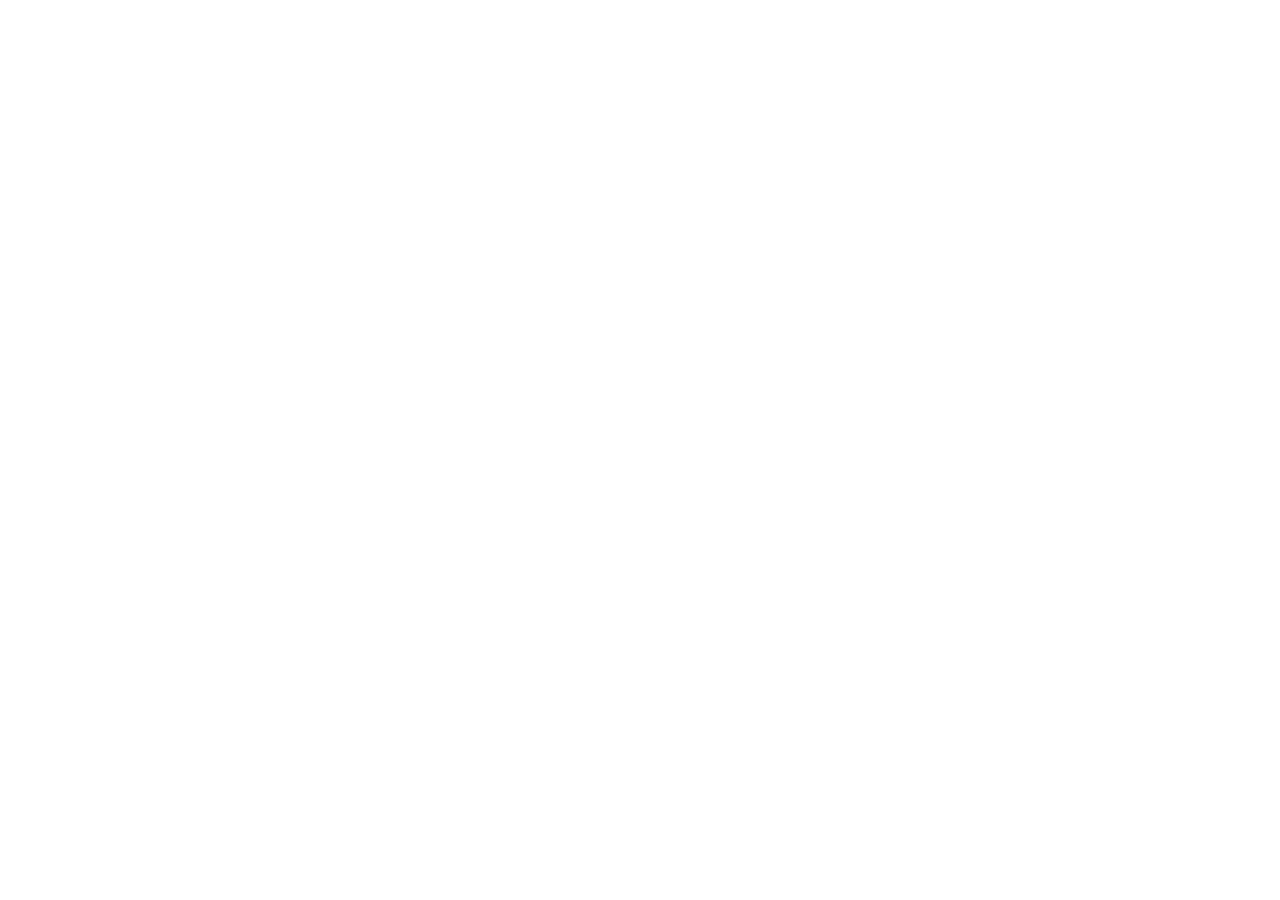
==== pages/account_page.html @ c88b32bf "init project" ====
<!DOCTYPE html>
<html lang="en">
<head>
    <meta charset="UTF-8">
    <meta name="viewport" content="width=device-width, initial-scale=1.0">
        <title>Tea Brand</title>

</head>
<body>
    
</body>
</html>
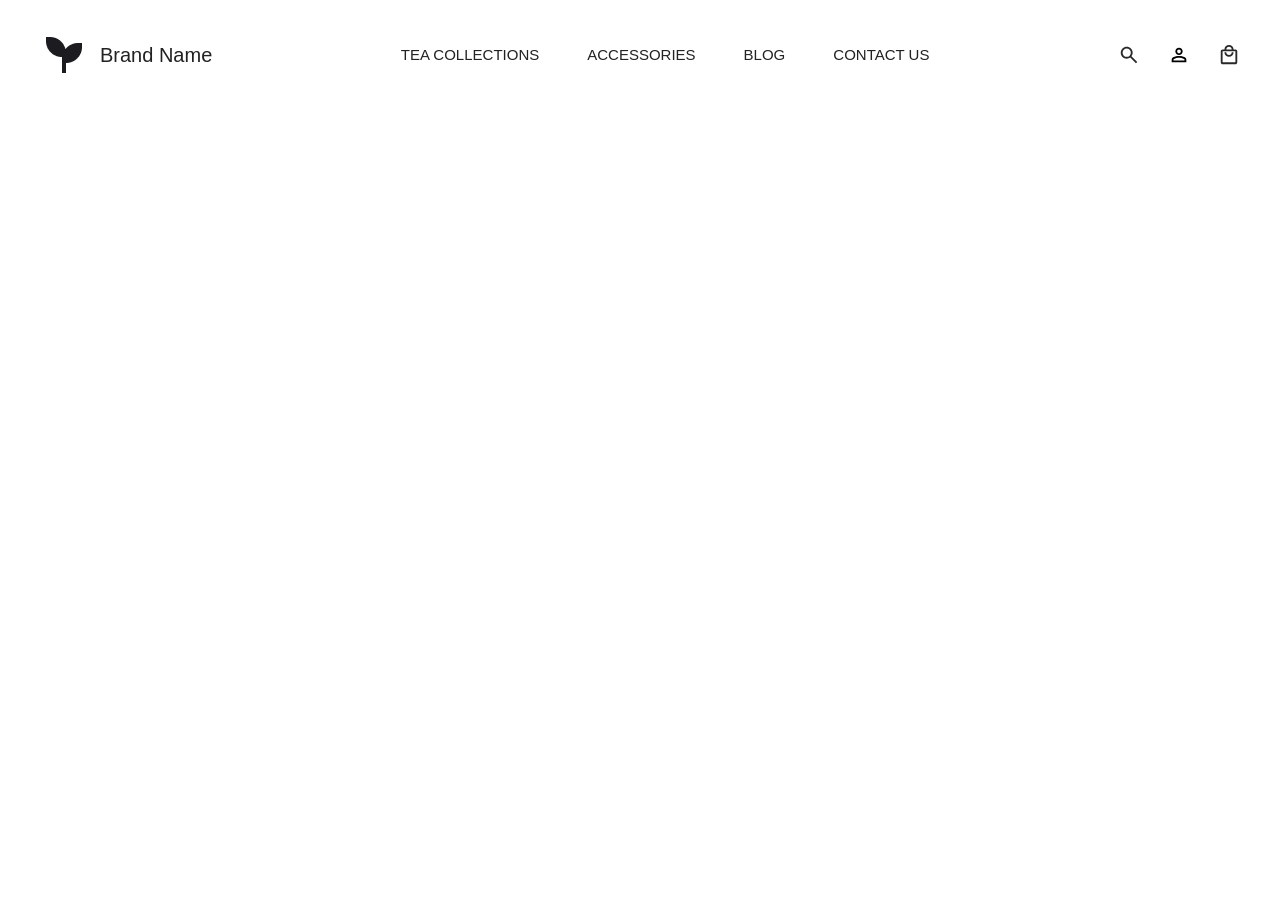
==== commit 3babeb29: "Complete Section Header In All Pages" ====
--- a/pages/account_page.html
+++ b/pages/account_page.html
@@ -4,9 +4,37 @@
     <meta charset="UTF-8">
     <meta name="viewport" content="width=device-width, initial-scale=1.0">
         <title>Tea Brand</title>
-
+<link rel="stylesheet" href="../css/style.css">
 </head>
 <body>
-    
+      <header>
+        <nav class="navbar">
+            <div class="Logo">
+                <img src="../images/header_image/logo.png" height="48" width="48" alt="logo image">
+                <h1>Brand Name</h1>
+            </div>
+            <ul class="links" >
+                <li><a href="collections.html" target="_self">TEA COLLECTIONS</a></li>
+                <li><a href="product.html" target="_self">ACCESSORIES</a></li>
+                <li><a href="#" target="_self">BLOG</a></li>
+                <li><a href="#contact" target="_self">CONTACT US</a></li>
+            </ul>
+
+            <div class="icons">
+
+                <a href="#"> 
+                    <img src="../images/header_image/Search.svg" alt="Search Icon">
+                </a>
+                <a href="account_page.html" target="_self">
+                    <img src="../images/header_image/Person.svg" alt="Person Icon">
+                </a>
+                <a href="bag.html" target="_self">
+                    <img src="../images/header_image/bag.svg" alt="Bag Icon">
+                </a>
+
+            </div>
+        </nav>
+    </header>
+ 
 </body>
 </html>
--- a/css/style.css
+++ b/css/style.css
@@ -0,0 +1,107 @@
+* {
+  margin: 0;
+  padding: 0;
+  box-sizing: border-box;
+}
+
+body {
+  font-family: Arial, Helvetica, sans-serif;
+  background: #ffffff;
+}
+
+/*  بداية القسم الخاص بمحمد بلحول */
+
+/* Header */
+
+header {
+  width: 100%;
+  height: 110px;
+  background: #fff;
+}
+
+/* Navbar */
+
+nav {
+  max-width: 1200px;
+  height: 100%;
+
+  margin: auto;
+
+  display: flex;
+  justify-content: space-between;
+  align-items: center;
+}
+
+/* Logo */
+
+.Logo {
+  display: flex;
+  align-items: center;
+  gap: 12px;
+}
+
+.Logo img {
+  width: 48px;
+  height: 48px;
+}
+
+.Logo h1 {
+  font-size: 20px;
+  font-weight: 500;
+  color: #222;
+  font-family: "Prosto One", sans-serif;
+}
+
+/* Links */
+
+.links {
+  list-style: none;
+
+  display: flex;
+  align-items: center;
+
+  gap: 48px;
+}
+
+.links a {
+  text-decoration: none;
+
+  color: #222;
+
+  font-size: 15px;
+
+  font-weight: 500;
+
+  transition: 0.3s;
+}
+
+.links a:hover {
+  color: #777;
+}
+
+/* Icons */
+
+.icons {
+  display: flex;
+  align-items: center;
+
+  gap: 28px;
+}
+
+.icons a {
+  display: flex;
+  align-items: center;
+  justify-content: center;
+}
+
+.icons img {
+  width: 22px;
+  height: 22px;
+
+  transition: 0.3s;
+}
+
+.icons img:hover {
+  transform: scale(1.1);
+}
+/*   نهاية القسم الخاص بمحمد بلحول */
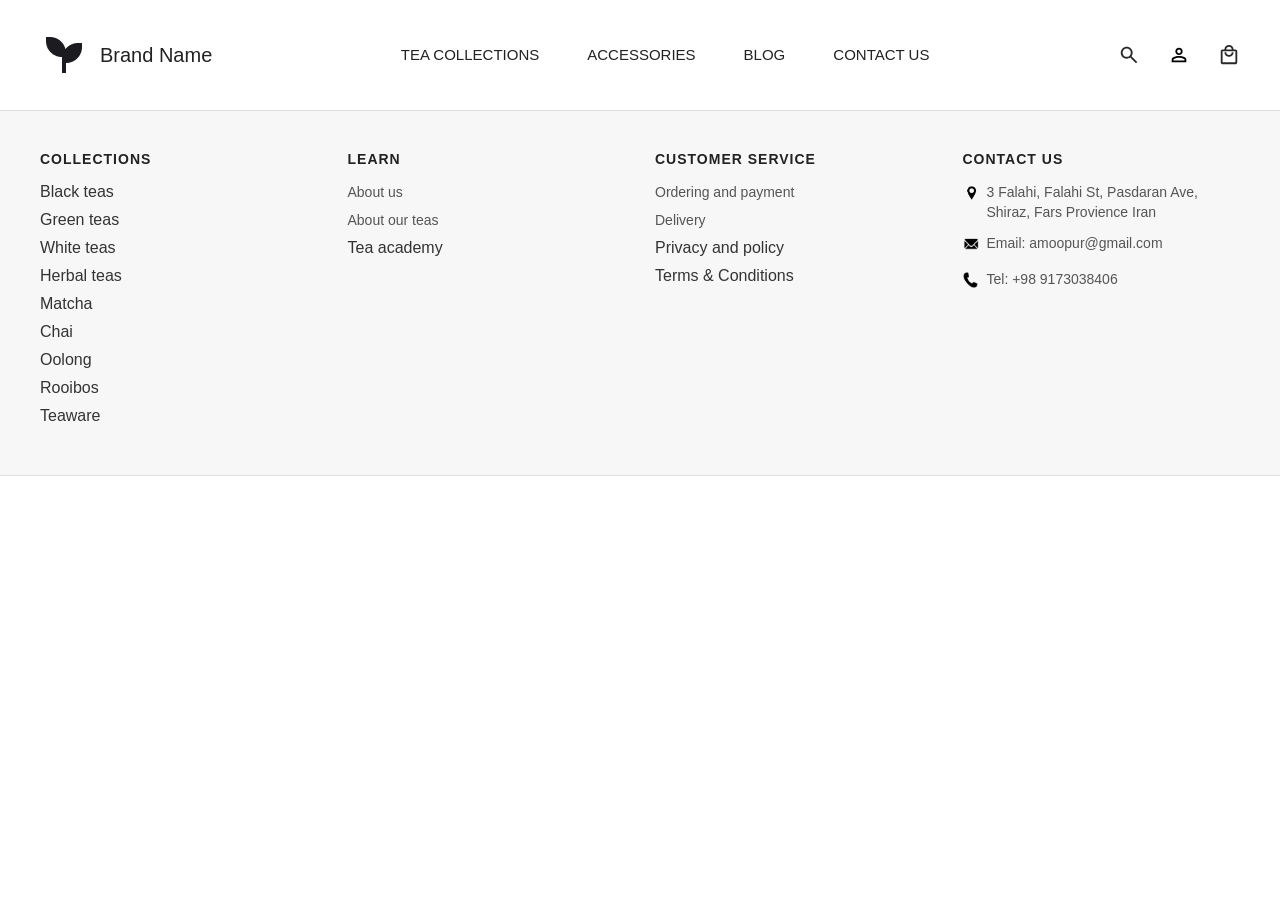
==== commit 2ac0ce90: "Add footer layout across all pages" ====
--- a/pages/account_page.html
+++ b/pages/account_page.html
@@ -35,6 +35,63 @@
             </div>
         </nav>
     </header>
+
+     <footer class="footer">
+  <div class="footer-container">
+    <div class="footer-column">
+      <h3 class="footer-title">COLLECTIONS</h3>
+      <ul class="footer-list">
+        <li>Black teas</li>
+        <li>Green teas</li>
+        <li>White teas</li>
+        <li>Herbal teas</li>
+        <li>Matcha</li>
+        <li>Chai</li>
+        <li>Oolong</li>
+        <li>Rooibos</li>
+        <li>Teaware</li>
+      </ul>
+    </div>
+
+    <div class="footer-column">
+      <h3 class="footer-title">LEARN</h3>
+      <ul class="footer-list">
+        <li><a href="#">About us</a></li>
+        <li><a href="#">About our teas</a></li>
+        <li>Tea academy</li>
+      </ul>
+    </div>
+
+    <div class="footer-column">
+      <h3 class="footer-title">CUSTOMER SERVICE</h3>
+      <ul class="footer-list">
+        <li><a href="../pages/payment.html">Ordering and payment</a></li>
+        <li><a href="../pages/delivery.html">Delivery</a></li>
+        <li>Privacy and policy</li>
+        <li>Terms & Conditions</li>
+      </ul>
+    </div>
+
+    <div class="footer-column">
+      <h3 class="footer-title">CONTACT US</h3>
+      <div class="contact-info">
+        <p>
+          <span class="icon"><img src="../images/footer_images/location_icon.png" alt="location Icon" class="icon-image"></span>
+          3 Falahi, Falahi St, Pasdaran Ave, Shiraz, Fars Provience Iran
+        </p>
+        <p>
+          <span class="icon"><img src="../images/footer_images/email_icon.png" alt="Emai Icon" class="icon-image"></span>
+          Email: amoopur@gmail.com
+        </p>
+        <p>
+          <span class="icon"><img src="../images/footer_images/phone_icon.png" alt="Phone Icon" class="icon-image"></span>
+          Tel: +98 9173038406
+        </p>
+      </div>
+    </div>
+
+  </div>
+</footer>
  
 </body>
 </html>
--- a/css/style.css
+++ b/css/style.css
@@ -105,3 +105,88 @@
   transform: scale(1.1);
 }
 /*   نهاية القسم الخاص بمحمد بلحول */
+
+/*   بداية القسم الخاص لدعاء الكثيري */
+.footer {
+  background-color: #f7f7f7;
+  padding: 40px 20px;
+  font-family: Arial, sans-serif;
+  border-top: 1px solid #e0e0e0;
+  border-bottom: 1px solid #e0e0e0;
+  color: #333;
+}
+
+.footer-container {
+  max-width: 1200px;
+  margin: 0 auto;
+  display: flex;
+  justify-content: space-between;
+  gap: 30px;
+  flex-wrap: wrap;
+}
+
+.footer-column {
+  flex: 1;
+  min-width: 200px;
+}
+
+.footer-title {
+  font-size: 14px;
+  font-weight: 700;
+  letter-spacing: 1px;
+  text-transform: uppercase;
+  margin-bottom: 16px;
+  color: #222;
+}
+
+.footer-list {
+  list-style: none;
+  padding: 0;
+  margin: 0;
+}
+
+.footer-list li {
+  margin-bottom: 10px;
+}
+
+.footer-list a {
+  text-decoration: none;
+  color: #555;
+  font-size: 14px;
+  transition: color 0.2s ease;
+}
+
+.footer-list a:hover {
+  color: #000;
+}
+
+.contact-info p {
+  display: flex;
+  align-items: flex-start;
+  gap: 8px;
+  font-size: 14px;
+  color: #555;
+  margin: 0 0 12px 0;
+  line-height: 1.4;
+}
+
+.contact-info a {
+  text-decoration: none;
+  color: #555;
+}
+
+.contact-info a:hover {
+  color: #000;
+}
+
+.contact-info .icon {
+  font-size: 14px;
+}
+.icon-image {
+width: 16px;
+height: 16px;
+object-fit: contain;
+margin-top: 2px;
+}
+
+/*   نهاية القسم الخاص لدعاء الكثيري */
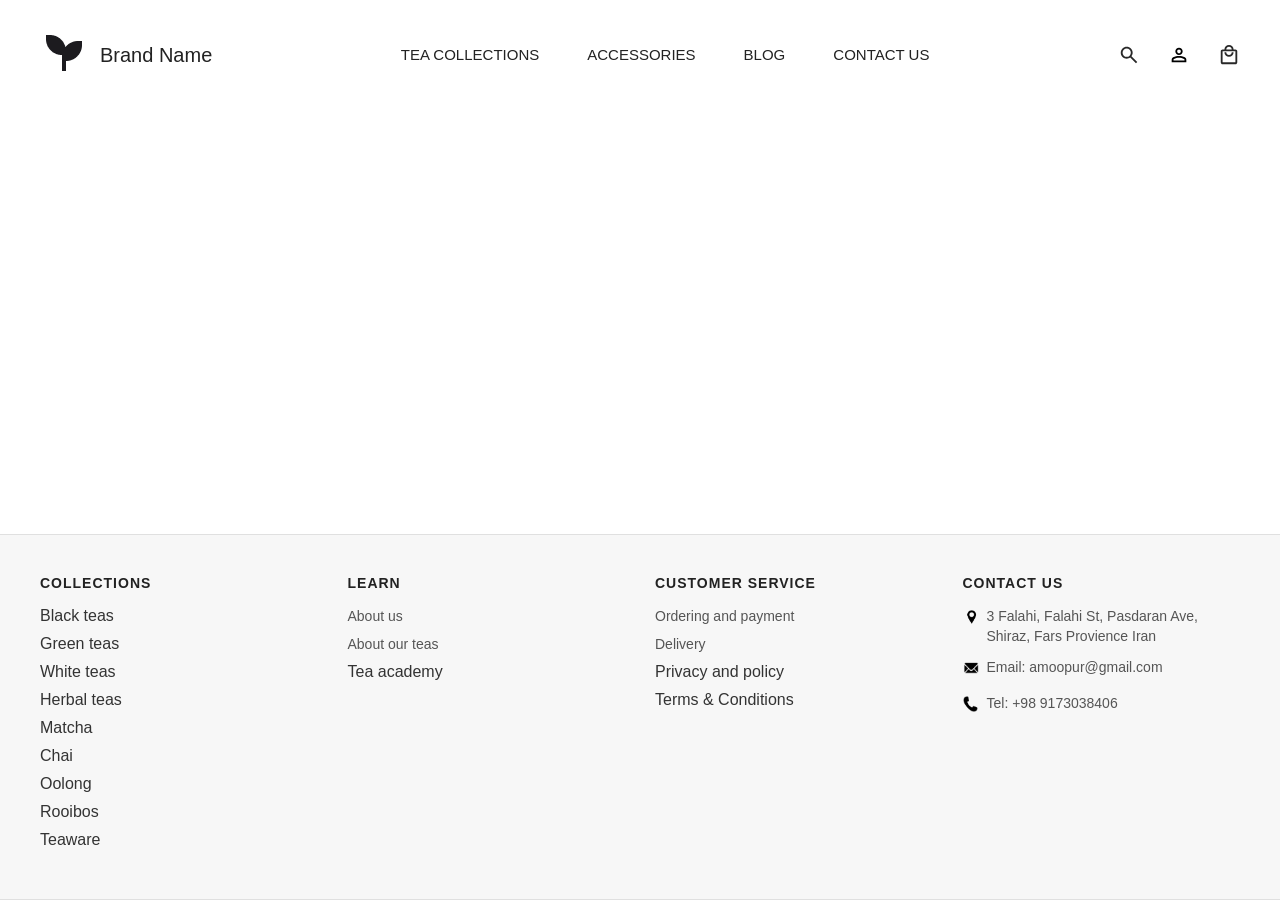
==== commit b0686e59: "Enhance layout and structure by adding main content area and improving header links" ====
--- a/pages/account_page.html
+++ b/pages/account_page.html
@@ -4,14 +4,16 @@
     <meta charset="UTF-8">
     <meta name="viewport" content="width=device-width, initial-scale=1.0">
         <title>Tea Brand</title>
+        <link rel="icon" href="../favicon.png">
 <link rel="stylesheet" href="../css/style.css">
 </head>
 <body>
       <header>
         <nav class="navbar">
             <div class="Logo">
-                <img src="../images/header_image/logo.png" height="48" width="48" alt="logo image">
-                <h1>Brand Name</h1>
+               <a href="../index.html"><img src="../images/header_image/logo.png" height="48" width="48" alt="logo image">
+              </a>  
+              <h1>Brand Name</h1>
             </div>
             <ul class="links" >
                 <li><a href="collections.html" target="_self">TEA COLLECTIONS</a></li>
@@ -35,7 +37,9 @@
             </div>
         </nav>
     </header>
+<main class="main-content">
 
+</main>
      <footer class="footer">
   <div class="footer-container">
     <div class="footer-column">
@@ -74,7 +78,7 @@
 
     <div class="footer-column">
       <h3 class="footer-title">CONTACT US</h3>
-      <div class="contact-info">
+      <div id="contact" class="contact-info">
         <p>
           <span class="icon"><img src="../images/footer_images/location_icon.png" alt="location Icon" class="icon-image"></span>
           3 Falahi, Falahi St, Pasdaran Ave, Shiraz, Fars Provience Iran
--- a/css/style.css
+++ b/css/style.css
@@ -7,6 +7,12 @@
 body {
   font-family: Arial, Helvetica, sans-serif;
   background: #ffffff;
+  display: flex;
+  flex-direction: column;
+  min-height: 100vh;
+}
+.main-content {
+  flex: 1;
 }
 
 /*  بداية القسم الخاص بمحمد بلحول */
@@ -38,8 +44,16 @@
   display: flex;
   align-items: center;
   gap: 12px;
-}
-
+  text-decoration: none;
+  color: #222;
+}
+.Logo:visited {
+  color: #222;
+}
+.Logo:hover {
+  opacity: 0.85;
+  transition: 0.3s;
+}
 .Logo img {
   width: 48px;
   height: 48px;
@@ -183,10 +197,10 @@
   font-size: 14px;
 }
 .icon-image {
-width: 16px;
-height: 16px;
-object-fit: contain;
-margin-top: 2px;
+  width: 16px;
+  height: 16px;
+  object-fit: contain;
+  margin-top: 2px;
 }
 
 /*   نهاية القسم الخاص لدعاء الكثيري */
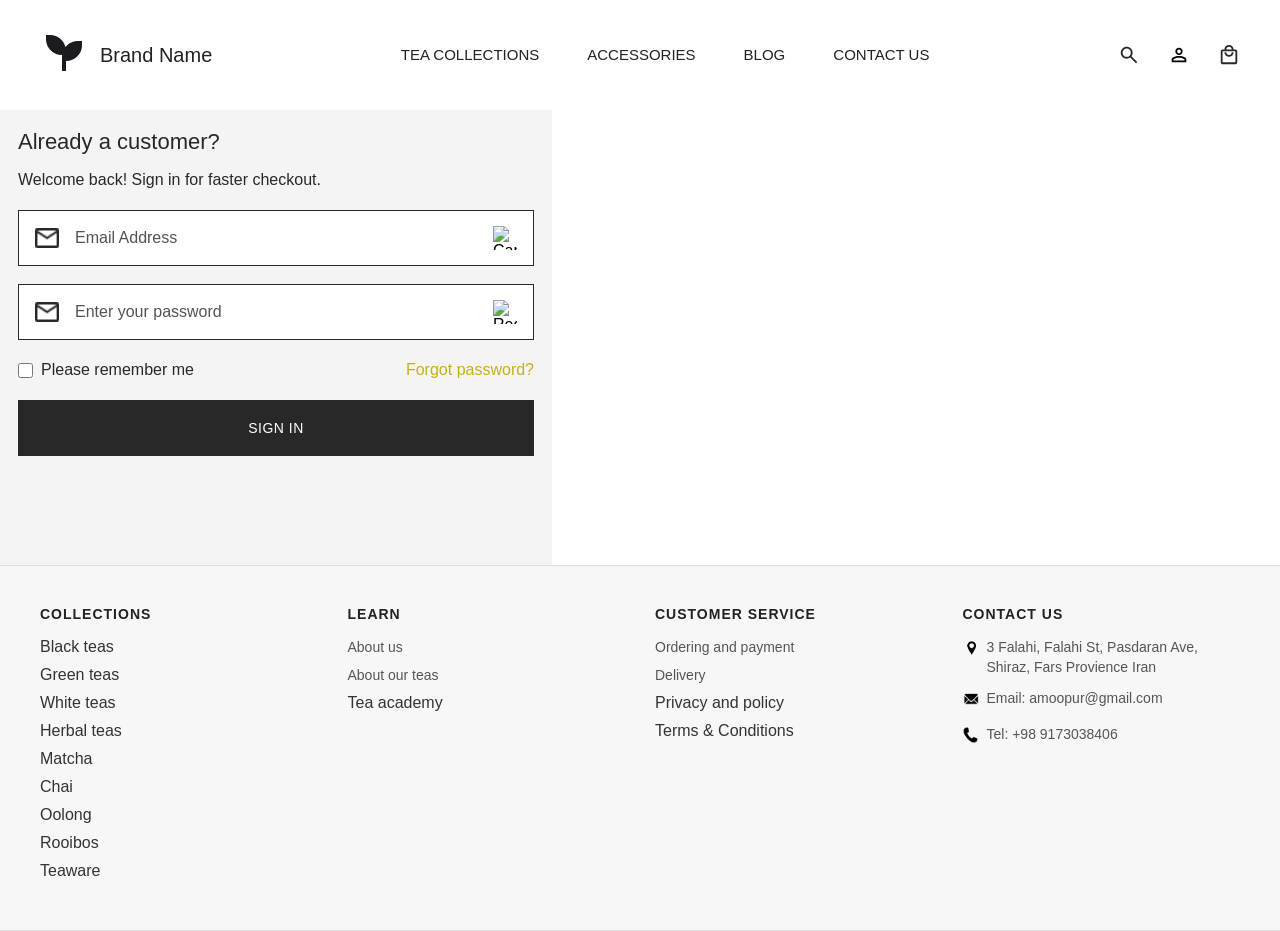
==== commit f133618c: "Add login section design" ====
--- a/pages/account_page.html
+++ b/pages/account_page.html
@@ -1,101 +1,157 @@
-<!DOCTYPE html>
+<!doctype html>
 <html lang="en">
-<head>
-    <meta charset="UTF-8">
-    <meta name="viewport" content="width=device-width, initial-scale=1.0">
-        <title>Tea Brand</title>
-        <link rel="icon" href="../favicon.png">
-<link rel="stylesheet" href="../css/style.css">
-</head>
-<body>
-      <header>
-        <nav class="navbar">
-            <div class="Logo">
-               <a href="../index.html"><img src="../images/header_image/logo.png" height="48" width="48" alt="logo image">
-              </a>  
-              <h1>Brand Name</h1>
-            </div>
-            <ul class="links" >
-                <li><a href="collections.html" target="_self">TEA COLLECTIONS</a></li>
-                <li><a href="product.html" target="_self">ACCESSORIES</a></li>
-                <li><a href="#" target="_self">BLOG</a></li>
-                <li><a href="#contact" target="_self">CONTACT US</a></li>
-            </ul>
+  <head>
+    <meta charset="UTF-8" />
+    <meta name="viewport" content="width=device-width, initial-scale=1.0" />
+    <title>Tea Brand</title>
+    <link rel="icon" href="../favicon.png" />
+    <link rel="stylesheet" href="../css/style.css" />
+  </head>
+  <body>
+    <header>
+      <nav class="navbar">
+        <div class="Logo">
+          <a href="../index.html"
+            ><img
+              src="../images/header_image/logo.png"
+              height="48"
+              width="48"
+              alt="logo image"
+            />
+          </a>
+          <h1>Brand Name</h1>
+        </div>
+        <ul class="links">
+          <li><a href="collections.html" target="_self">TEA COLLECTIONS</a></li>
+          <li><a href="product.html" target="_self">ACCESSORIES</a></li>
+          <li><a href="#" target="_self">BLOG</a></li>
+          <li><a href="#contact" target="_self">CONTACT US</a></li>
+        </ul>
 
-            <div class="icons">
+        <div class="icons">
+          <a href="#">
+            <img src="../images/header_image/Search.svg" alt="Search Icon" />
+          </a>
+          <a href="account_page.html" target="_self">
+            <img src="../images/header_image/Person.svg" alt="Person Icon" />
+          </a>
+          <a href="bag.html" target="_self">
+            <img src="../images/header_image/bag.svg" alt="Bag Icon" />
+          </a>
+        </div>
+      </nav>
+    </header>
 
-                <a href="#"> 
-                    <img src="../images/header_image/Search.svg" alt="Search Icon">
-                </a>
-                <a href="account_page.html" target="_self">
-                    <img src="../images/header_image/Person.svg" alt="Person Icon">
-                </a>
-                <a href="bag.html" target="_self">
-                    <img src="../images/header_image/bag.svg" alt="Bag Icon">
-                </a>
+  <main class="main-content">
+    
+    <section class="account-card">
+      
+      <div class="login-header">
+        <h2 class="login-title">Already a customer?</h2>
+        <p class="login-subtitle">Welcome back! Sign in for faster checkout.</p>
+      </div>
 
-            </div>
-        </nav>
-    </header>
-<main class="main-content">
+      <div class="input-field">
+        <div class="input-content-wrapper">
+          <img src="../images/account-page/mail.png" alt="Mail Icon" class="input-icon left-icon" />
+          <input type="email" placeholder="Email Address" class="custom-input" />
+        </div>
+        <img src="../images/account-page/cancel.svg" alt="Cancel Icon" class="input-icon trailing-icon" />
+      </div>
 
-</main>
-     <footer class="footer">
-  <div class="footer-container">
-    <div class="footer-column">
-      <h3 class="footer-title">COLLECTIONS</h3>
-      <ul class="footer-list">
-        <li>Black teas</li>
-        <li>Green teas</li>
-        <li>White teas</li>
-        <li>Herbal teas</li>
-        <li>Matcha</li>
-        <li>Chai</li>
-        <li>Oolong</li>
-        <li>Rooibos</li>
-        <li>Teaware</li>
-      </ul>
-    </div>
 
-    <div class="footer-column">
-      <h3 class="footer-title">LEARN</h3>
-      <ul class="footer-list">
-        <li><a href="#">About us</a></li>
-        <li><a href="#">About our teas</a></li>
-        <li>Tea academy</li>
-      </ul>
-    </div>
+      <div class="input-field">
+        <div class="input-content-wrapper">
+          <img src="../images/account-page/mail.png" alt="Password Icon" class="input-icon left-icon" />
+          <input type="password" placeholder="Enter your password" class="custom-input" />
+        </div>
+        <img src="../images/account-page/redeem.svg" alt="Redeem Icon" class="input-icon trailing-icon" />
+      </div>
 
-    <div class="footer-column">
-      <h3 class="footer-title">CUSTOMER SERVICE</h3>
-      <ul class="footer-list">
-        <li><a href="../pages/payment.html">Ordering and payment</a></li>
-        <li><a href="../pages/delivery.html">Delivery</a></li>
-        <li>Privacy and policy</li>
-        <li>Terms & Conditions</li>
-      </ul>
-    </div>
+  
+      <div class="form-options">
+        <label class="remember-me">
+          <input type="checkbox" class="checkbox-input" />
+          <span>Please remember me</span>
+        </label>
+        <a href="#" class="forgot-password">Forgot password?</a>
+      </div>
 
-    <div class="footer-column">
-      <h3 class="footer-title">CONTACT US</h3>
-      <div id="contact" class="contact-info">
-        <p>
-          <span class="icon"><img src="../images/footer_images/location_icon.png" alt="location Icon" class="icon-image"></span>
-          3 Falahi, Falahi St, Pasdaran Ave, Shiraz, Fars Provience Iran
-        </p>
-        <p>
-          <span class="icon"><img src="../images/footer_images/email_icon.png" alt="Emai Icon" class="icon-image"></span>
-          Email: amoopur@gmail.com
-        </p>
-        <p>
-          <span class="icon"><img src="../images/footer_images/phone_icon.png" alt="Phone Icon" class="icon-image"></span>
-          Tel: +98 9173038406
-        </p>
+      <button type="submit" class="submit-btn">SIGN IN</button>
+
+    </section>
+
+  </main>
+
+    <footer class="footer">
+      <div class="footer-container">
+        <div class="footer-column">
+          <h3 class="footer-title">COLLECTIONS</h3>
+          <ul class="footer-list">
+            <li>Black teas</li>
+            <li>Green teas</li>
+            <li>White teas</li>
+            <li>Herbal teas</li>
+            <li>Matcha</li>
+            <li>Chai</li>
+            <li>Oolong</li>
+            <li>Rooibos</li>
+            <li>Teaware</li>
+          </ul>
+        </div>
+
+        <div class="footer-column">
+          <h3 class="footer-title">LEARN</h3>
+          <ul class="footer-list">
+            <li><a href="#">About us</a></li>
+            <li><a href="#">About our teas</a></li>
+            <li>Tea academy</li>
+          </ul>
+        </div>
+
+        <div class="footer-column">
+          <h3 class="footer-title">CUSTOMER SERVICE</h3>
+          <ul class="footer-list">
+            <li><a href="../pages/payment.html">Ordering and payment</a></li>
+            <li><a href="../pages/delivery.html">Delivery</a></li>
+            <li>Privacy and policy</li>
+            <li>Terms & Conditions</li>
+          </ul>
+        </div>
+
+        <div class="footer-column">
+          <h3 class="footer-title">CONTACT US</h3>
+          <div id="contact" class="contact-info">
+            <p>
+              <span class="icon"
+                ><img
+                  src="../images/footer_images/location_icon.png"
+                  alt="location Icon"
+                  class="icon-image"
+              /></span>
+              3 Falahi, Falahi St, Pasdaran Ave, Shiraz, Fars Provience Iran
+            </p>
+            <p>
+              <span class="icon"
+                ><img
+                  src="../images/footer_images/email_icon.png"
+                  alt="Emai Icon"
+                  class="icon-image"
+              /></span>
+              Email: amoopur@gmail.com
+            </p>
+            <p>
+              <span class="icon"
+                ><img
+                  src="../images/footer_images/phone_icon.png"
+                  alt="Phone Icon"
+                  class="icon-image"
+              /></span>
+              Tel: +98 9173038406
+            </p>
+          </div>
+        </div>
       </div>
-    </div>
-
-  </div>
-</footer>
- 
-</body>
-</html>+    </footer>
+  </body>
+</html>
--- a/css/style.css
+++ b/css/style.css
@@ -119,6 +119,84 @@
   transform: scale(1.1);
 }
 /*   نهاية القسم الخاص بمحمد بلحول */
+
+/* بدية القسم الخاص ب عبدالرحمن بن بدر */
+
+/* Hero section */
+
+.hero-section {
+  width: 1204px;
+  min-height: 628px;
+  display: flex;
+  align-items: center;
+  gap: 120px;
+}
+
+/* Hero Section Image */
+
+.hero-section-image {
+  flex: 0 0 auto;
+  width: 628px;
+  height: 628px;
+}
+
+.hero-section-image img {
+  width: 100%;
+  height: 100%;
+  display: block;
+}
+
+/* Hero Section Content */
+
+.hero-section-content {
+  display: flex;
+  flex-direction: column;
+  width: 456px;
+  margin-top: 136px;
+  margin-bottom: 136px;
+  gap: 30px;
+}
+
+/* Heading */
+
+.hero-section-content h1 {
+  margin: 0;
+  font-size: 40px;
+  font-weight: 500;
+  line-height: 44px;
+  width: 456px;
+  height: 88px;
+  font-family: "Prosto One", sans-serif;
+}
+
+/* paragraphs */
+
+.hero-section-content p {
+  margin: 0;
+  font-size: 16px;
+  font-family: "Prosto One", sans-serif;
+  line-height: 1.5;
+}
+
+/* Button */
+
+.hero-section-content a {
+  display: flex;
+  align-items: center;
+  justify-content: center;
+  width: 253px;
+  height: 56px;
+  box-sizing: border-box;
+  background: #262626;
+  color: #ffffff;
+  text-decoration: none;
+  font-family: "Manrope", sans-serif;
+  font-size: 14px;
+  line-height: 24px;
+  font-weight: 400;
+}
+
+/* نهاية القسم الخاص ب عبدالرحمن بن بدر */
 
 /*   بداية القسم الخاص لدعاء الكثيري */
 .footer {
@@ -204,3 +282,238 @@
 }
 
 /*   نهاية القسم الخاص لدعاء الكثيري */
+
+/*   بداية القسم الخاص بالشيماء بكير */
+
+.wholesalers-section {
+  width: 100%;
+  height: 750px;
+}
+
+.wholesalers-section .container {
+  width: 100%;
+  height: 100%;
+  margin-top: 50px;
+  display: grid;
+  grid-template-columns: 48% 52%;
+}
+
+.wholesalers-content {
+  display: flex;
+  flex-direction: column;
+  justify-content: center;
+  padding-left: 50px;
+}
+
+.wholesalers-title {
+  margin: 0 0 32px;
+
+  font-family: "Prosto One", sans-serif;
+
+  font-size: 32px;
+  font-weight: 400;
+
+  line-height: 1.2;
+
+  color: #171717;
+}
+
+.wholesalers-text {
+  width: 380px;
+
+  margin: 0 0 40px;
+
+  font-family: "Prosto One", sans-serif;
+
+  font-size: 16px;
+  line-height: 1.5;
+
+  color: #171717;
+}
+
+.btn-secondary {
+  width: 360px;
+  height: 56px;
+
+  border: 1px solid #333;
+  background: transparent;
+
+  font-family: "Prosto One", sans-serif;
+
+  font-size: 14px;
+  font-weight: 400;
+
+  color: #171717;
+
+  cursor: pointer;
+}
+
+.wholesalers-image {
+  width: 100%;
+  height: 650px;
+}
+
+.wholesalers-image img {
+  width: 100%;
+  height: 100%;
+
+  display: block;
+
+  object-fit: cover;
+  object-position: center;
+}
+/*   نهاية القسم الخاص بالشيماء بكير */
+
+/* بداية القسم الخاص بغريبة المنهالي */ 
+
+.account-container {
+  display: flex;
+  justify-content: flex-start; 
+  padding-left: 76px;        
+  padding-top: 119px;        
+  box-sizing: border-box;
+}
+
+
+.account-card {
+  width: 552px;
+  height: 455px;
+  background-color: #F4F4F4; 
+  padding: 18px;
+  display: flex;
+  flex-direction: column;
+  gap: 18px;
+  box-sizing: border-box;
+}
+
+
+.login-header {
+  display: flex;
+  flex-direction: column;
+  gap: 12px;
+}
+
+.login-title {
+  font-family: 'Montserrat', sans-serif;
+  font-size: 22px;
+  font-weight: 400;
+  line-height: 28px;
+  color: #282828;
+  margin: 0;
+}
+
+.login-subtitle {
+  font-family: 'Montserrat', sans-serif;
+  font-size: 16px;
+  font-weight: 400;
+  line-height: 24px;
+  color: #282828;
+  margin: 0;
+}
+
+/* حقول الإدخال */
+.input-field {
+  width: 100%;
+  height: 56px;
+  background-color: #FFFFFF;
+  border: 1px solid #282828;
+  padding: 0 16px;
+  display: flex;
+  align-items: center;
+  justify-content: space-between;
+  box-sizing: border-box;
+}
+
+.input-content-wrapper {
+  display: flex;
+  align-items: center;
+  gap: 16px;
+  flex: 1;
+}
+
+.left-icon {
+  width: 24px;
+  height: 24px;
+  object-fit: contain;
+  flex-shrink: 0;
+}
+
+.custom-input {
+  border: none;
+  outline: none;
+  background: transparent;
+  flex: 1;
+  font-family: 'Montserrat', sans-serif;
+  font-size: 16px;
+  color: #282828;
+}
+
+.custom-input::placeholder {
+  color: #282828;
+  opacity: 0.8;
+}
+
+.trailing-icon {
+  width: 24px;
+  height: 24px;
+  object-fit: contain;
+  flex-shrink: 0;
+  margin-left: 16px;
+  cursor: pointer;
+}
+
+
+.form-options {
+  display: flex;
+  justify-content: space-between;
+  align-items: center;
+  font-family: 'Montserrat', sans-serif;
+  font-size: 16px;
+  color: #282828;
+}
+
+.remember-me {
+  display: flex;
+  align-items: center;
+  gap: 8px;
+  cursor: pointer;
+}
+
+.checkbox-input {
+  width: 15px;
+  height: 15px;
+  cursor: pointer;
+  accent-color: #282828;
+  border: 1px solid #282828;
+}
+
+.forgot-password {
+  color: #C3B212;
+  text-decoration: none;
+  font-size: 16px;
+  line-height: 24px;
+}
+
+.forgot-password:hover {
+  text-decoration: underline;
+}
+
+
+.submit-btn {
+  width: 100%;
+  height: 56px;
+  background-color: #282828;
+  color: #FFFFFF;
+  border: none;
+  font-family: 'Montserrat', sans-serif;
+  font-size: 14px;
+  font-weight: 500;
+  letter-spacing: 0.5px;
+  cursor: pointer;
+  transition: opacity 0.2s;
+}
+
+.submit-btn:hover {
+  opacity: 0.9;
+}
+/* نهاية القسم الخاص بغريبة المنهالي */
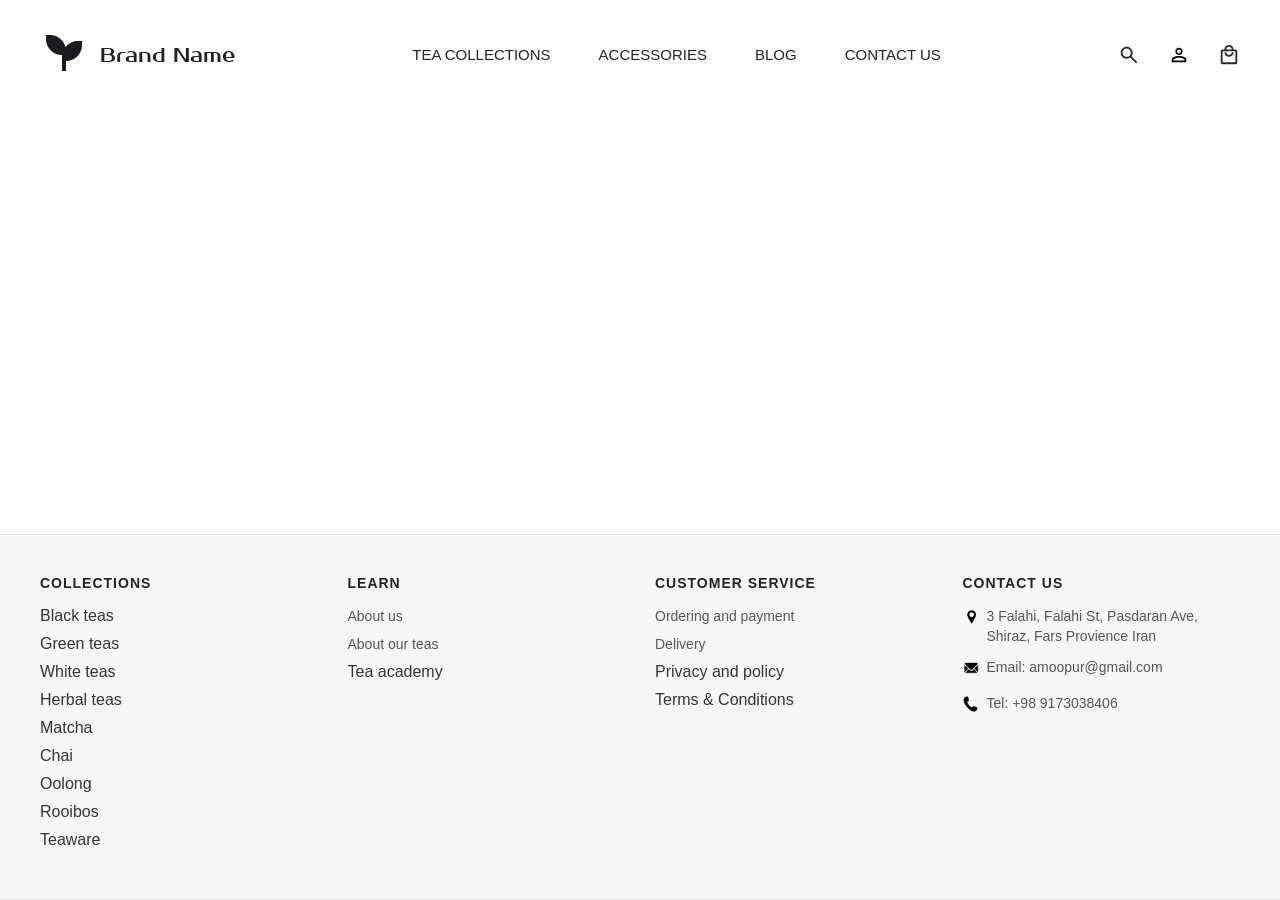
==== commit 777303f7: "merge confilicts done" ====
--- a/pages/account_page.html
+++ b/pages/account_page.html
@@ -1,157 +1,101 @@
-<!doctype html>
+<!DOCTYPE html>
 <html lang="en">
-  <head>
-    <meta charset="UTF-8" />
-    <meta name="viewport" content="width=device-width, initial-scale=1.0" />
-    <title>Tea Brand</title>
-    <link rel="icon" href="../favicon.png" />
-    <link rel="stylesheet" href="../css/style.css" />
-  </head>
-  <body>
-    <header>
-      <nav class="navbar">
-        <div class="Logo">
-          <a href="../index.html"
-            ><img
-              src="../images/header_image/logo.png"
-              height="48"
-              width="48"
-              alt="logo image"
-            />
-          </a>
-          <h1>Brand Name</h1>
-        </div>
-        <ul class="links">
-          <li><a href="collections.html" target="_self">TEA COLLECTIONS</a></li>
-          <li><a href="product.html" target="_self">ACCESSORIES</a></li>
-          <li><a href="#" target="_self">BLOG</a></li>
-          <li><a href="#contact" target="_self">CONTACT US</a></li>
-        </ul>
+<head>
+    <meta charset="UTF-8">
+    <meta name="viewport" content="width=device-width, initial-scale=1.0">
+        <title>Tea Brand</title>
+        <link rel="icon" href="../favicon.png">
+<link rel="stylesheet" href="../css/style.css">
+</head>
+<body>
+      <header>
+        <nav class="navbar">
+            <div class="Logo">
+               <a href="../index.html"><img src="../images/header_image/logo.png" height="48" width="48" alt="logo image">
+              </a>  
+              <h1>Brand Name</h1>
+            </div>
+            <ul class="links" >
+                <li><a href="collections.html" target="_self">TEA COLLECTIONS</a></li>
+                <li><a href="product.html" target="_self">ACCESSORIES</a></li>
+                <li><a href="#" target="_self">BLOG</a></li>
+                <li><a href="#contact" target="_self">CONTACT US</a></li>
+            </ul>
 
-        <div class="icons">
-          <a href="#">
-            <img src="../images/header_image/Search.svg" alt="Search Icon" />
-          </a>
-          <a href="account_page.html" target="_self">
-            <img src="../images/header_image/Person.svg" alt="Person Icon" />
-          </a>
-          <a href="bag.html" target="_self">
-            <img src="../images/header_image/bag.svg" alt="Bag Icon" />
-          </a>
-        </div>
-      </nav>
+            <div class="icons">
+
+                <a href="#"> 
+                    <img src="../images/header_image/Search.svg" alt="Search Icon">
+                </a>
+                <a href="account_page.html" target="_self">
+                    <img src="../images/header_image/Person.svg" alt="Person Icon">
+                </a>
+                <a href="bag.html" target="_self">
+                    <img src="../images/header_image/bag.svg" alt="Bag Icon">
+                </a>
+
+            </div>
+        </nav>
     </header>
+<main class="main-content">
 
-  <main class="main-content">
-    
-    <section class="account-card">
-      
-      <div class="login-header">
-        <h2 class="login-title">Already a customer?</h2>
-        <p class="login-subtitle">Welcome back! Sign in for faster checkout.</p>
+</main>
+     <footer class="footer">
+  <div class="footer-container">
+    <div class="footer-column">
+      <h3 class="footer-title">COLLECTIONS</h3>
+      <ul class="footer-list">
+        <li>Black teas</li>
+        <li>Green teas</li>
+        <li>White teas</li>
+        <li>Herbal teas</li>
+        <li>Matcha</li>
+        <li>Chai</li>
+        <li>Oolong</li>
+        <li>Rooibos</li>
+        <li>Teaware</li>
+      </ul>
+    </div>
+
+    <div class="footer-column">
+      <h3 class="footer-title">LEARN</h3>
+      <ul class="footer-list">
+        <li><a href="#">About us</a></li>
+        <li><a href="#">About our teas</a></li>
+        <li>Tea academy</li>
+      </ul>
+    </div>
+
+    <div class="footer-column">
+      <h3 class="footer-title">CUSTOMER SERVICE</h3>
+      <ul class="footer-list">
+        <li><a href="../pages/payment.html">Ordering and payment</a></li>
+        <li><a href="../pages/delivery.html">Delivery</a></li>
+        <li>Privacy and policy</li>
+        <li>Terms & Conditions</li>
+      </ul>
+    </div>
+
+    <div class="footer-column">
+      <h3 class="footer-title">CONTACT US</h3>
+      <div id="contact" class="contact-info">
+        <p>
+          <span class="icon"><img src="../images/footer_images/location_icon.png" alt="location Icon" class="icon-image"></span>
+          3 Falahi, Falahi St, Pasdaran Ave, Shiraz, Fars Provience Iran
+        </p>
+        <p>
+          <span class="icon"><img src="../images/footer_images/email_icon.png" alt="Emai Icon" class="icon-image"></span>
+          Email: amoopur@gmail.com
+        </p>
+        <p>
+          <span class="icon"><img src="../images/footer_images/phone_icon.png" alt="Phone Icon" class="icon-image"></span>
+          Tel: +98 9173038406
+        </p>
       </div>
+    </div>
 
-      <div class="input-field">
-        <div class="input-content-wrapper">
-          <img src="../images/account-page/mail.png" alt="Mail Icon" class="input-icon left-icon" />
-          <input type="email" placeholder="Email Address" class="custom-input" />
-        </div>
-        <img src="../images/account-page/cancel.svg" alt="Cancel Icon" class="input-icon trailing-icon" />
-      </div>
-
-
-      <div class="input-field">
-        <div class="input-content-wrapper">
-          <img src="../images/account-page/mail.png" alt="Password Icon" class="input-icon left-icon" />
-          <input type="password" placeholder="Enter your password" class="custom-input" />
-        </div>
-        <img src="../images/account-page/redeem.svg" alt="Redeem Icon" class="input-icon trailing-icon" />
-      </div>
-
-  
-      <div class="form-options">
-        <label class="remember-me">
-          <input type="checkbox" class="checkbox-input" />
-          <span>Please remember me</span>
-        </label>
-        <a href="#" class="forgot-password">Forgot password?</a>
-      </div>
-
-      <button type="submit" class="submit-btn">SIGN IN</button>
-
-    </section>
-
-  </main>
-
-    <footer class="footer">
-      <div class="footer-container">
-        <div class="footer-column">
-          <h3 class="footer-title">COLLECTIONS</h3>
-          <ul class="footer-list">
-            <li>Black teas</li>
-            <li>Green teas</li>
-            <li>White teas</li>
-            <li>Herbal teas</li>
-            <li>Matcha</li>
-            <li>Chai</li>
-            <li>Oolong</li>
-            <li>Rooibos</li>
-            <li>Teaware</li>
-          </ul>
-        </div>
-
-        <div class="footer-column">
-          <h3 class="footer-title">LEARN</h3>
-          <ul class="footer-list">
-            <li><a href="#">About us</a></li>
-            <li><a href="#">About our teas</a></li>
-            <li>Tea academy</li>
-          </ul>
-        </div>
-
-        <div class="footer-column">
-          <h3 class="footer-title">CUSTOMER SERVICE</h3>
-          <ul class="footer-list">
-            <li><a href="../pages/payment.html">Ordering and payment</a></li>
-            <li><a href="../pages/delivery.html">Delivery</a></li>
-            <li>Privacy and policy</li>
-            <li>Terms & Conditions</li>
-          </ul>
-        </div>
-
-        <div class="footer-column">
-          <h3 class="footer-title">CONTACT US</h3>
-          <div id="contact" class="contact-info">
-            <p>
-              <span class="icon"
-                ><img
-                  src="../images/footer_images/location_icon.png"
-                  alt="location Icon"
-                  class="icon-image"
-              /></span>
-              3 Falahi, Falahi St, Pasdaran Ave, Shiraz, Fars Provience Iran
-            </p>
-            <p>
-              <span class="icon"
-                ><img
-                  src="../images/footer_images/email_icon.png"
-                  alt="Emai Icon"
-                  class="icon-image"
-              /></span>
-              Email: amoopur@gmail.com
-            </p>
-            <p>
-              <span class="icon"
-                ><img
-                  src="../images/footer_images/phone_icon.png"
-                  alt="Phone Icon"
-                  class="icon-image"
-              /></span>
-              Tel: +98 9173038406
-            </p>
-          </div>
-        </div>
-      </div>
-    </footer>
-  </body>
-</html>
+  </div>
+</footer>
+ 
+</body>
+</html>
--- a/css/style.css
+++ b/css/style.css
@@ -1,3 +1,217 @@
+/*  بداية القسم الخاص بماريا عيشان*/
+@import url('https://fonts.googleapis.com/css2?family=Montserrat:wght@400;500;600;700&display=swap');
+@import url('https://fonts.googleapis.com/css2?family=Prosto+One&display=swap');
+
+body {
+    margin: 0;
+    padding: 0;
+    font-family: 'Montserrat', sans-serif;
+    background-color: #fcfcfc;
+}
+
+.product-details {
+    width: 1126px;
+    height: 507px;
+    max-width: 95%;
+    margin: 111px auto 40px auto; /* Margin-top = 111px */
+    box-sizing: border-box;
+}
+
+.breadcrumb {
+    font-size: 12px;
+    color: #888;
+    letter-spacing: 0.5px;
+    margin-bottom: 24px;
+}
+
+.product-container {
+    display: flex;
+    gap: 96px; 
+    align-items: flex-start;
+}
+
+.product-image {
+    width: 465px;
+    height: 507px;
+}
+
+.product-image img {
+    width: 100%;
+    max-width: 480px;
+    height: 507px;
+    object-fit: cover;
+    border-radius: 4px;
+    display: block;
+}
+
+.product-info {
+    flex: 1;
+    display: flex;
+    flex-direction: column;
+    gap: 16px;
+}
+
+.product-title {
+    font-size: 36px;
+    font-weight: 400;
+    font-family: 'Prosto One', sans-serif;
+    color: #111;
+    margin: 0;
+    line-height: 44px;
+    letter-spacing: 0%;
+}
+
+.product-description {
+    font-size: 14px;
+    color: #666;
+    margin: 0;
+    line-height: 1.5;
+}
+
+.product-tags {
+    display: flex;
+    gap: 20px;
+    font-size: 13px;
+    color: #444;
+}
+
+.product-price {
+    font-size: 36px;
+    font-family:'Prosto One', sans-serif; 
+    font-weight: 400;
+    line-height: 44px;
+    letter-spacing: 0%;
+    color: #282828;
+}
+
+.product-variants .label {
+    display: block;
+    font-size: 14px;
+    color: #666;
+    /* margin-bottom: 8px; */
+    font-family: Montserrat;
+}
+
+.variant-buttons {
+    display: flex;
+    height: 123px;
+
+    width:574px ;
+    padding: 10px 0px;
+    gap:40px;
+    align-items: center;
+    flex-wrap: wrap;
+}
+
+.variant-card {
+    display: flex;
+    flex-direction: column;
+    align-items: center;
+    justify-content: center;
+    width: 60px;
+    height: 70px;
+    border: none;
+    background-color: #FFFFFF;
+    border-radius: 4px;
+    padding: 4px;
+    cursor: pointer;
+    transition: all 0.2s ease;
+}
+
+.variant-card svg {
+    margin-bottom: 4px;
+}
+
+.variant-card span {
+    font-size: 14px;
+    color: #282828;
+    font-weight:400;
+    line-height: 20px;
+    letter-spacing: 0.25px;
+    font-family: 'Montserrat', sans-serif;
+    white-space: nowrap;
+}
+
+.variant-card.active {
+}
+
+.variant-card.active span {
+    color: #000;
+    font-size: 14px;
+    font-weight: 400;
+}
+
+.product-actions {
+    display: flex;
+    /* gap: 23px; */
+
+    width:383 ;
+    height:56 ;
+    align-items: center;
+    margin-top: 8px;
+    flex-direction: row;
+}
+
+.quantity {
+    display: flex;
+    align-items: center;
+    border: none;
+    padding: 6px 14px;
+    gap: 14px;
+}
+
+.quantity button {
+    border: none;
+    background: transparent;
+    cursor: pointer;
+    font-size: 16px;
+    color: #333;
+}
+
+.quantity span {
+    font-size: 14px;
+    font-weight: 600;
+}
+
+.add-to-bag {
+    display: flex;
+    flex-direction: row;
+    align-items: center;
+    justify-content: center;
+    width: 264px;
+    height: 56px;
+    padding: 10px 24px 10px 16px;
+    gap: 8px;
+    background-color: #282828;
+    color: #ffffff;
+    border: none;
+    border-radius: 4px;
+    font-weight: 700;
+    font-size: 13px;
+    cursor: pointer;
+    box-sizing: border-box;
+}
+
+.add-to-bag:hover {
+    background-color: #1c1c1c;
+}
+.add-to-bag {
+  
+    background-color: #282828;
+    color: #ffffff;
+    padding: 10px 24px 10px 16px;
+    border: none;
+    border-radius: 4px;
+    font-weight: 700;
+    font-size: 13px;
+    cursor: pointer;
+}
+
+.add-to-bag:hover {
+    background-color: #1c2636;
+}
+
+/*   نهاية القسم الخاص بماريا عيشان*/
 * {
   margin: 0;
   padding: 0;
@@ -363,157 +577,3 @@
   object-position: center;
 }
 /*   نهاية القسم الخاص بالشيماء بكير */
-
-/* بداية القسم الخاص بغريبة المنهالي */ 
-
-.account-container {
-  display: flex;
-  justify-content: flex-start; 
-  padding-left: 76px;        
-  padding-top: 119px;        
-  box-sizing: border-box;
-}
-
-
-.account-card {
-  width: 552px;
-  height: 455px;
-  background-color: #F4F4F4; 
-  padding: 18px;
-  display: flex;
-  flex-direction: column;
-  gap: 18px;
-  box-sizing: border-box;
-}
-
-
-.login-header {
-  display: flex;
-  flex-direction: column;
-  gap: 12px;
-}
-
-.login-title {
-  font-family: 'Montserrat', sans-serif;
-  font-size: 22px;
-  font-weight: 400;
-  line-height: 28px;
-  color: #282828;
-  margin: 0;
-}
-
-.login-subtitle {
-  font-family: 'Montserrat', sans-serif;
-  font-size: 16px;
-  font-weight: 400;
-  line-height: 24px;
-  color: #282828;
-  margin: 0;
-}
-
-/* حقول الإدخال */
-.input-field {
-  width: 100%;
-  height: 56px;
-  background-color: #FFFFFF;
-  border: 1px solid #282828;
-  padding: 0 16px;
-  display: flex;
-  align-items: center;
-  justify-content: space-between;
-  box-sizing: border-box;
-}
-
-.input-content-wrapper {
-  display: flex;
-  align-items: center;
-  gap: 16px;
-  flex: 1;
-}
-
-.left-icon {
-  width: 24px;
-  height: 24px;
-  object-fit: contain;
-  flex-shrink: 0;
-}
-
-.custom-input {
-  border: none;
-  outline: none;
-  background: transparent;
-  flex: 1;
-  font-family: 'Montserrat', sans-serif;
-  font-size: 16px;
-  color: #282828;
-}
-
-.custom-input::placeholder {
-  color: #282828;
-  opacity: 0.8;
-}
-
-.trailing-icon {
-  width: 24px;
-  height: 24px;
-  object-fit: contain;
-  flex-shrink: 0;
-  margin-left: 16px;
-  cursor: pointer;
-}
-
-
-.form-options {
-  display: flex;
-  justify-content: space-between;
-  align-items: center;
-  font-family: 'Montserrat', sans-serif;
-  font-size: 16px;
-  color: #282828;
-}
-
-.remember-me {
-  display: flex;
-  align-items: center;
-  gap: 8px;
-  cursor: pointer;
-}
-
-.checkbox-input {
-  width: 15px;
-  height: 15px;
-  cursor: pointer;
-  accent-color: #282828;
-  border: 1px solid #282828;
-}
-
-.forgot-password {
-  color: #C3B212;
-  text-decoration: none;
-  font-size: 16px;
-  line-height: 24px;
-}
-
-.forgot-password:hover {
-  text-decoration: underline;
-}
-
-
-.submit-btn {
-  width: 100%;
-  height: 56px;
-  background-color: #282828;
-  color: #FFFFFF;
-  border: none;
-  font-family: 'Montserrat', sans-serif;
-  font-size: 14px;
-  font-weight: 500;
-  letter-spacing: 0.5px;
-  cursor: pointer;
-  transition: opacity 0.2s;
-}
-
-.submit-btn:hover {
-  opacity: 0.9;
-}
-/* نهاية القسم الخاص بغريبة المنهالي */
